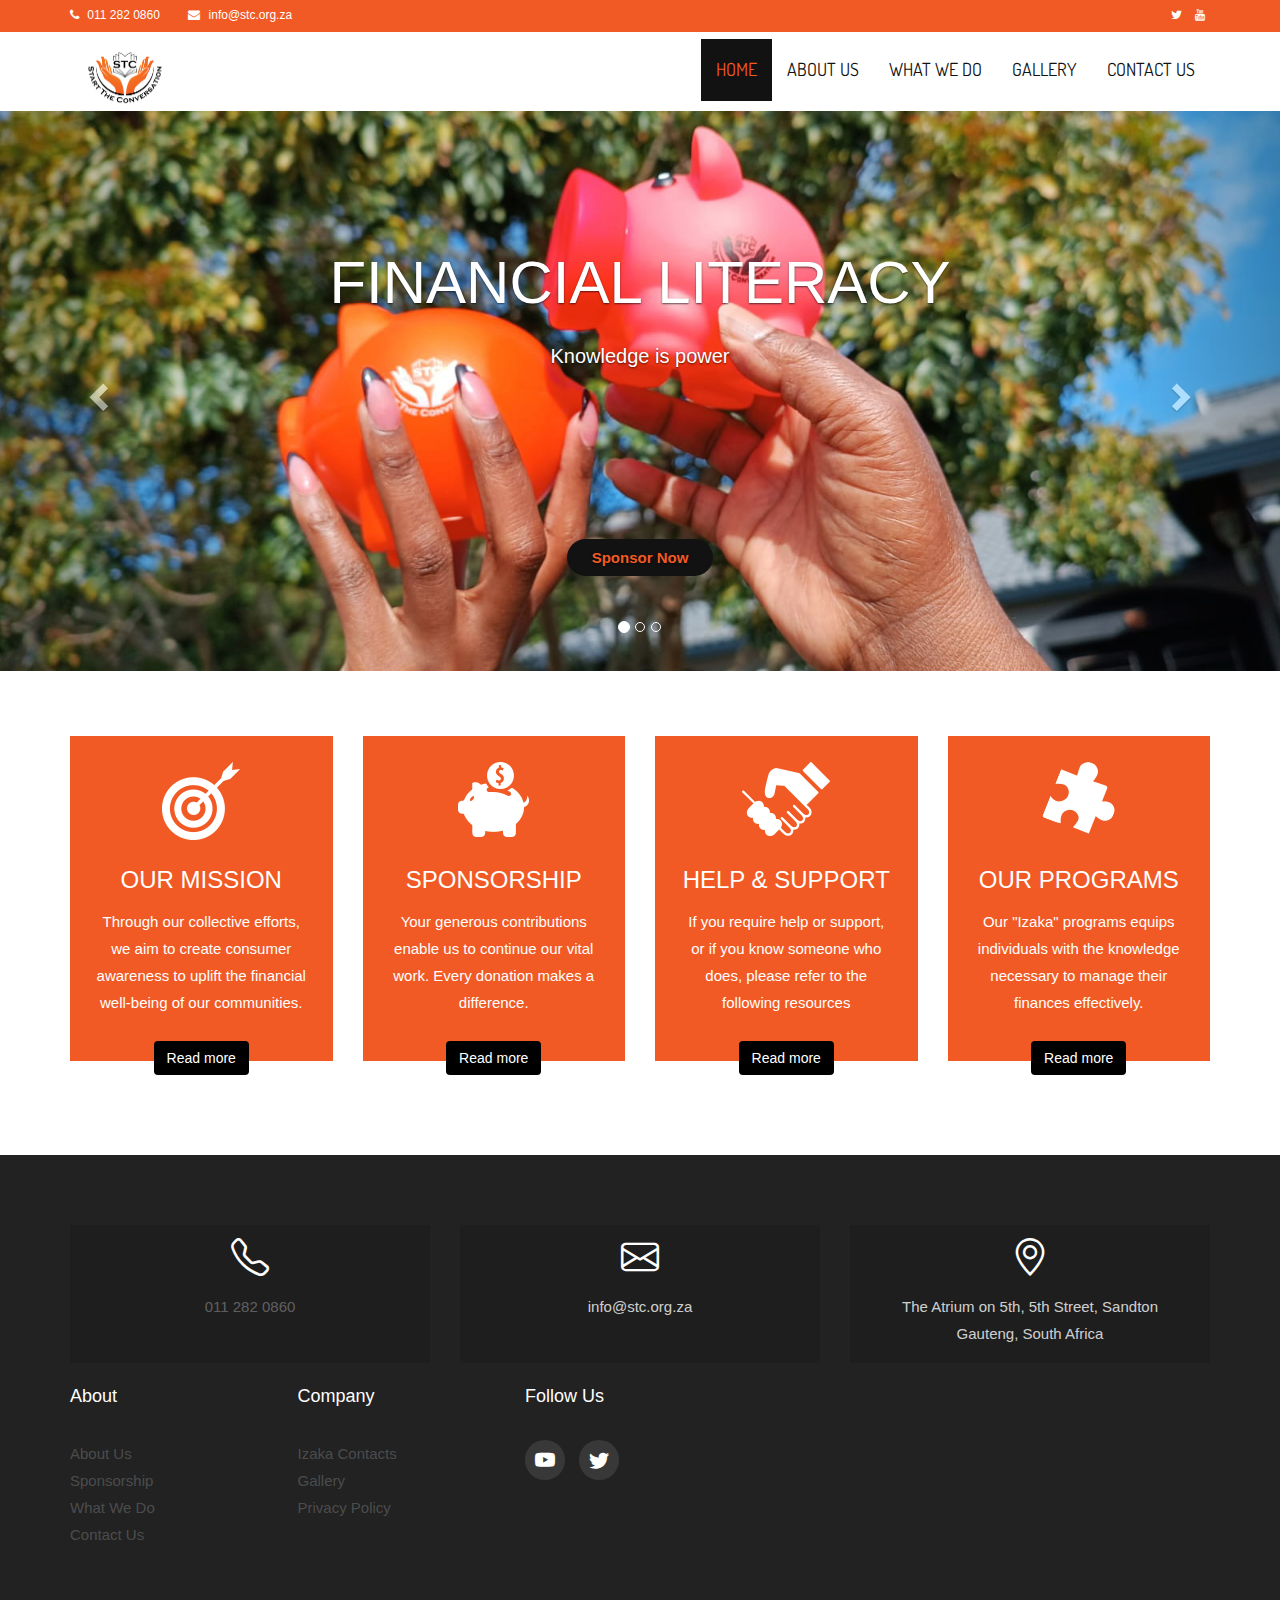
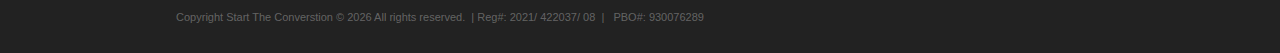
==== index.html @ 866a9fa2 "black blocks" ====
<!DOCTYPE html>
<html class="no-js">
    <head>
    <meta charset="utf-8">
    <meta http-equiv="X-UA-Compatible" content="IE=edge">
    <title>Start The Coversation</title>
    <meta name="description" content="">
    <meta name="viewport" content="width=device-width, initial-scale=1">
    <!-- Fonts -->
    <link href="http://fonts.googleapis.com/css?family=Open+Sans:400,300,700" rel="stylesheet" type="text/css">
    <link href="http://fonts.googleapis.com/css?family=Dosis:400,700" rel="stylesheet" type="text/css">
    <!-- Bootsrap -->
    <!-- <link rel="stylesheet" href="assets/css/bootstrap.min.css"> -->
    <link href="css/bootstrap-3.4.1.css" rel="stylesheet" type="text/css">
    <!-- Font awesome -->
    <link rel="stylesheet" href="assets/css/font-awesome.min.css">
    <!-- Owl carousel -->
    <link rel="stylesheet" href="assets/css/owl.carousel.css">
    <!-- Template main Css -->
    <link rel="stylesheet" href="assets/css/style.css">
    <!-- Modernizr -->
    <script src="assets/js/modernizr-2.6.2.min.js"></script>
    <link rel="stylesheet" href="https://cdn.jsdelivr.net/npm/bootstrap-icons@1.10.5/font/bootstrap-icons.css" />
    <link rel="stylesheet" href="assets/css/footer_style.css">

</head>

    <body>
    <div id="carousel2" class="carousel slide" data-ride="carousel">
      <div id="carousel1" class="carousel slide" data-ride="carousel">
        <header class="main-header">
          <nav class="navbar navbar-static-top">
            <div class="navbar-top">
              <div class="container">
                <div class="row">
                  <div class="col-sm-6 col-xs-12">
                    <ul class="list-unstyled list-inline header-contact">
                      <li> <i class="fa fa-phone"></i> <a class="top-link" href="tel:">011 282 0860</a> </li>
                      <li> <i class="fa fa-envelope"></i> <a class="top-link" href="mailto:info@stc.org.za">info@stc.org.za</a> </li>
                     </ul> <!-- /.header-contact  -->
                  </div>
                  <div class="col-sm-6 col-xs-12 text-right">
                    <ul class="list-unstyled list-inline header-social">
                      <!-- <li> <a href="#"> <i class="fa fa-facebook top-link"></i> </a> </li> -->
                      <li> <a href="#"> <i class="fa fa-twitter top-link" ></i>  </a> </li>
                      <li> <a href="#"> <i class="fa fa-youtube top-link"></i>  </a> </li>
                     </ul> <!-- /.header-social  -->
                  </div>
                  </div>
              </div>
              </div>
            
            <div class="navbar-main">
              
              
              <div class="container">
                
                <a class="navbar-brand" href="index.html"><img class="stc-logo" src="assets/images/stc-logo.png" alt="stc-logo"></a>
                
                <div class="navbar-header">
                  <button type="button" class="navbar-toggle collapsed" data-toggle="collapse" data-target="#navbar"
                   aria-expanded="false" aria-controls="navbar" style="background-color: #f15a24;">
                    <span class="sr-only">Toggle navigation</span>
                    <span class="icon-bar"></span>
                    <span class="icon-bar"></span>
                    <span class="icon-bar"></span>
                    
                  </button>
                  
                </div>
                
                
                <div id="navbar" class="navbar-collapse collapse pull-right">
                  
                  <ul class="nav navbar-nav">
                    
                    <li><a class="is-active" href="index.html">HOME</a></li>
                    <li><a href="about.html">ABOUT US</a></li>
                    <li class="has-child"><a href="#">WHAT WE DO</a>
                      
                      <ul class="submenu">
                        <li class="submenu-item"><a href="services.html">Learn with Izaka</a></li>
                        <li class="submenu-item"><a href="izaka-contacts.html">Izaka's Contact</a></li>
                      </ul>
                      
                    </li>
                    <li><a href="gallery.html">GALLERY</a></li>
                    <li><a href="contact.html">CONTACT US</a></li>
                  </ul> 
                </div> <!-- /#navbar -->
              </div> <!-- /.container -->              
              </div> <!-- /.navbar-main -->
            </nav> 
        </header>
      </div>
    </div> 
    <!-- /. main-header -->



 
    <!-- Carousel
    ================================================== -->
    <div id="carousel3" class="carousel slide" data-ride="carousel">
      <ol class="carousel-indicators">
        <li data-target="#carousel3" data-slide-to="0" class="active"></li>
        <li data-target="#carousel3" data-slide-to="1"></li>
        <li data-target="#carousel3" data-slide-to="2"></li>
      </ol>
      <div class="carousel-inner" role="listbox">
        <div class="item active"><img src="assets/images/slider/Slide 1.jpg" alt="First slide image" class="center-block">
          <div class="carousel-caption">
            <h3>FINANCIAL LITERACY</h3>
            <p>Knowledge is power</p>
			  <a href="donation.html" class="btn-primary"><strong>Sponsor Now</strong></a>
          </div>
        </div>
        <div class="item"><img src="assets/images/slider/slide 2.jpg" alt="Second slide image" class="center-block">
          <div class="carousel-caption">
			  <h3>KEEP A GIRL CHILD IN SCHOOL</h3>
			  <p>Sanitary for dignity & comfort for girls</p>
			  <a href="donation.html" class="btn-primary"><strong>Sponsor Now</strong></a>
          </div>
        </div>
        <div class="item"><img src="assets/images/slider/slide 3.jpg" alt="Third slide image" class="center-block">
          <div class="carousel-caption">
            <h3>Consumer Education</h3>
            <p>#MyMoneyMatters</p>
			  <a href="donation.html" class="btn-primary"><strong>Sponsor Now</strong></a>
          </div>
        </div>
      </div>
      <a class="left carousel-control" href="#carousel3" role="button" data-slide="prev"><span class="glyphicon glyphicon-chevron-left" aria-hidden="true"></span><span class="sr-only">Previous</span></a><a class="right carousel-control" href="#carousel3" role="button" data-slide="next"><span class="glyphicon glyphicon-chevron-right" aria-hidden="true"></span><span class="sr-only">Next</span></a></div>
		
		
		<a class="gotobottom-button" href="#info"><img src="assets/images/Bottom arrow.png" alt="#" width="50" style="position: absolute; bottom: 80px; right:150px;"></a>
		
<div class="section-home about-us fadeIn animated">
<h1 id="info"></h1>
    <div class="container">

            <div class="row">
				<div class="info-links">

                <div class="col-md-3 col-sm-6">
                
                  <div class="about-us-col">

                        <div class="col-icon-wrapper">
                          <img src="assets/images/icons/our-mission-icon.png" alt="">
                        </div>
                        <h3 class="col-title">our mission</h3>
                        <div class="col-details">

                          <p class="text-center">Through our collective efforts, we aim to create consumer awareness to uplift the financial well-being of our communities. </p>
                          
                        </div>
                        <a href="about.html" class="btn" style="background-color: #000;"> Read more </a>
                    
                  </div>
                  
                </div>


                <div class="col-md-3 col-sm-6">
                  <div class="about-us-col">
                        <div class="col-icon-wrapper">
                          <img src="assets/images/icons/make-donation-icon.png" alt="">
                        </div>
                        <h3 class="col-title">Sponsorship</h3>
                        <div class="col-details">
                          <p class="text-center">Your generous contributions enable us to continue our vital work. Every donation makes a difference.</p>                          
                        </div>
                        <a href="donation.html" class="btn" style="background-color: #000;"> Read more </a> 
                  </div>
                  
                </div>


                <div class="col-md-3 col-sm-6">
                
                  <div class="about-us-col">

                        <div class="col-icon-wrapper">
                          <img src="assets/images/icons/help-icon.png" alt="">
                        </div>
                        <h3 class="col-title">Help & support</h3>
                        <div class="col-details">

                          <p class="text-center">If you require help or support, or if you know someone who does, please refer to the following resources</p> 
                        </div>
                        <a href="izaka-contacts.html" class="btn" style="background-color: #000;"> Read more </a>
                    
                  </div>
                  
                </div>


                <div class="col-md-3 col-sm-6">
                
                  <div class="about-us-col">

                        <div class="col-icon-wrapper">
                          <img src="assets/images/icons/programs-icon.png" alt="">
                        </div>
                        <h3 class="col-title">our programs</h3>
                        <div class="col-details">

                          <p class="text-center">Our "Izaka" programs equips individuals with the knowledge necessary to manage their finances effectively.</p>
                          
                        </div>
                        <a href="services.html" class="btn" style="background-color: #000;"> Read more </a>
                    
                  </div>
                  
                </div>
                

                
            </div>
</div>
        </div>
      
    </div> <!-- /.about-us -->
		
		<!-- <div class="contact-us-home">
  <h2 class="text-center">Contact us&nbsp; &nbsp; </h2>
  <div class="row">
    <div class="col-md-offset-2 col-md-4" style="border: thick; border-width: 10px;">
      
      <h2 class="card-title text-center">Sponsorship</h2>

<div class="col-sm-6 col-md-9 col-md-offset-3">
  <a href="donation.html" class="btn-primary"><strong>Sponsor Now</strong></a>
</div>
      <br>
&nbsp;</div>
    <div class="col-md-4">
      
      <h2 class="card-title text-center">Training</h2>
		<div class="col-sm-6 col-md-9 col-md-offset-3">
      <a href="contact.html" class="btn-primary"><strong>Request Training</strong></a>
		</div>
    &nbsp;</div>
  </div>
  </div> -->

     <!-- scripts -->

      <!-- jQuery -->
    <script src="//ajax.googleapis.com/ajax/libs/jquery/1.11.1/jquery.min.js"></script> <script>window.jQuery || document.write('<script src="assets/js/jquery-1.11.1.min.js"><\/script>')</script>
    <!-- Bootsrap javascript file -->
    <!-- <script src="assets/js/bootstrap.min.js"></script> -->
    <script src="js/bootstrap-3.4.1.js"></script>

    <!-- owl carouseljavascript file -->
    <script src="assets/js/owl.carousel.min.js"></script>
    <!-- Template main javascript -->
    <script src="assets/js/main.js"></script>
  <script src="js/jquery.min.js"></script>
  <script src="js/popper.min.js"></script>
  <script src="js/bootstrap.min.js"></script>
  <script src="js/bootstrap.js"></script>
  <script src="js/jquery.sticky.js"></script>
  <script src="js/main.js"></script>
</body>

<!-- footer section -->
    
    <footer class="footer-contacts">
      <div class="container">
        <div class="row mb-5 pb-3 no-gutters">
          <div class="col-md-4 mb-md-0 mb-4 d-flex">
            <div class="con con-1 w-100 py-5">
              <div class="con-info w-100 text-center">
                <div class="icon d-flex align-items-center justify-content-center">
                  <i class="bi bi-telephone" ></i>
                </div>
                <div class="text">
                  <span><a href="tel:011 283 0859">011 282 0860</a></span>
                </div>
              </div>
            </div>
          </div>
          <div class="col-md-4 mb-md-0 mb-4 d-flex">
            <div class="con con-2 w-100 py-5">
              <div class="con-info w-100 text-center">
                <div class="icon d-flex align-items-center justify-content-center">
                  <i class="bi bi-envelope"></i>
                </div>
                <div class="text">
                  <span>info@stc.org.za</span>
                </div>
              </div>
            </div>
          </div>
          <div class="col-md-4 mb-md-0 mb-4 d-flex">
            <div class="con con-3 w-100 py-5">
              <div class="con-info w-100 text-center">
                <div class="icon d-flex align-items-center justify-content-center">
                  <i class="bi bi-geo-alt"></i>
                </div>
                <div class="text">
                  <span>The Atrium on 5th, 5th Street, Sandton <br>
                    Gauteng, South Africa</span>
                </div>
              </div>
            </div>
          </div>
        </div>
    
        <div class="row">
          <div class="col-md-7">
            <div class="row">
              <div class="col-md-4 mb-md-0 mb-4">
                <h2 class="footer-heading">About</h2>
                <ul class="list-unstyled">
                  <li><a href="about.html" class="d-block">About Us</a></li>
                  <li><a href="donation.html" class="d-block">Sponsorship</a></li>
                  <li><a href="services.html" class="d-block">What We Do</a></li>
                  <li><a href="contact.html" class="d-block">Contact Us</a></li>
                </ul>
              </div>
              <div class="col-md-4 mb-md-0 mb-4">
                <h2 class="footer-heading">Company</h2>
                <ul class="list-unstyled">
                  <li><a href="izaka-contacts.html" class="d-block">Izaka Contacts</a></li>
                  <li><a href="gallery.html" class="d-block">Gallery</a></li>
                  <li><a href="private policy.html" class="d-block">Privacy Policy</a></li>
                </ul>
              </div>
              <div class="col-md-6 col-lg-4 text-md-right">
                <h2 class="footer-heading">Follow Us</h2>
            <ul class="footer-social p-0">
              <li class="ftco-animate">
                <a href="#" data-toggle="tooltip" data-placement="top" title="Youtube">
                  <span><i class="bi bi-youtube"></i></span></a>
              </li>
              <!-- <li class="ftco-animate">
                <a href="#" data-toggle="tooltip" data-placement="top" title="Facebook">
                  <span><i class="bi bi-facebook"></i></span></a>
              </li> -->
              <li class="ftco-animate">
                <a href="#" data-toggle="tooltip" data-placement="top" title="Twitter">
                  <span><i class="bi bi-twitter"></i></span></a>
              </li>
            </ul>
              </div>
            </div>
          </div>
    
    
        <div class="row mt-5 pt-4 border-top">
          <div class="col-md-6 col-lg-8 mb-md-0 mb-4">
            <p class="copyright mb-0">
              Copyright Start The Converstion &copy;
              <script>
                document.write(new Date().getFullYear());
              </script>
              All rights reserved. &nbsp;|&nbsp;Reg#: 2021/ 422037/ 08 &nbsp;| &nbsp; PBO#: 930076289
            </p>
          </div>
        </div>
      </div>
		</div>
    </footer>
    </html>
---- assets/css/style.css ----
body {
  font-family: "Open sans", sans-serif;
	overflow-x: hidden;

}

.info-links{
	padding-top: 03%;
}

.footer-contacts .con.con-1,.footer-contacts .con.con-2, .footer-contacts .con.con-3 {
  background: #1e1e1e;
 }

 .footer-contacts .con.con-1:hover,.footer-contacts .con.con-2:hover, .footer-contacts .con.con-3:hover {
  background: #f15a24;
 }

.contact-us-home{
	color: white;
	background:#f15a24 ;
	padding: 50px;
	padding-top: 10px; 
}

.contact-us-home p{
	padding-left: 30px;
	padding-right: 30px; 
}


.text{
	height: 70px;
}

.Financial-Literacy{
	background: #fcfafa;
	color: #121212;
	padding-bottom: 50px;
	padding-top: 50px;
}

.Financial-Literacy h2{
	color: #121212;
}


.Orange-initiative{
	background: #f15a24;
	color: white;
	padding-top:50px;
	padding-bottom: 80px;
}

.Orange-initiative h2{
	color: #fcfafa;
}

.Orange-initiative .title-under{
	background: #121212;
}

h1,
h2,
h3,
h4 {
  font-family: "Dosis", sans-serif;
}

a {
  color: inherit;
}
a:hover, a:focus, a:active {
  color: #f15a24;
}

.col-md-2{
	display: flex;
	justify-content: flex-end;
}
	.col-md-2 img{
		width: 20%;
		height: 20%;
	}

.col-md-12 .img-responsive{
	width: 30%;
	margin-bottom: 50px;
}


.col-md-12 p{
	text-align: center;
	margin-top: 8px;
	font-size: 20px;
}



.col-md-12 h3{
	text-align: center;
	margin-top: -10px;
	font-size: 50px;
}
	
.donate-row{
	display: flex;
	justify-content: center;
}
	
	.btn-primary{
		margin: 10px;
	}
	
	.col-md-1{
	display: flex;
	justify-content: flex-start;
}

.col-md-1 img{
	margin-bottom:10px; 
	width: 80%;
	height: 40%;
}
	
	.org-logos img{
	margin-top: 10px;
	width: 25%;
	height: 10%;
}



.col-md-6 img{
	width: 100%;
}

.col-md-1{
	display: flex;
	justify-content: center;
}

.org-logos{
	display: flex;
	justify-content: center;
}

.org-logos img{
	margin-top: 10px;
	width: 15%;
	height: 10%;
}

.col-md-1 img{
	margin-bottom: 10px;
	width: 80%;
	height: 40%;
}

.col-md-2{
	display: flex;
	justify-content: flex-end;
}

.col-md-2 img{
	margin-bottom: 20px;
	width: 50%;
	height: 40%;
}

.Izaka-top-image img{
	width: 100%;
	margin-bottom: 50px;
}

.convo-with-izaka-container{
	padding-top: 70px;
	padding-bottom: 40px;
}
.convo-with-izaka-container .row{
	padding-right: 40px;
}

.main-container{
	padding-top: 3%;
	padding-bottom: 3%;
}
/* =============================================================================
  Layout
========================================================================== */
/* Header 
================================= */

.navbar-nav{
  padding-top: 7px;
}
.navbar-static-top {
  margin: 0;
  border: 0;
  color: #fff;
}

.stc-logo{ 
width: 80px;
 margin-bottom: 10px;
}


.navbar-top {
  background: #f15a24;
  font-size: 12px;
  padding: 5px 0;
}
.top-link:hover{
  color: #000;
}



.navbar-top .list-inline {
  margin-bottom: 0;
}
.navbar-top .header-contact li {
  margin-right: 15px;
}
.navbar-top .header-contact li .fa {
  margin-right: 5px;
}

.navbar-main {
  margin-bottom: 0;
  color: #121212;
  background: #fff;
  padding-bottom: 10px;
}
.navbar-main .navbar-brand {
  border-bottom: none !important;
}

.navbar-main .submenu {
  position: absolute;
  list-style: none;
  background: #f15a24;
  padding: 0;
  width: 150px;
  left: -35px;
  visibility: hidden;
  top: 85px;
  -moz-transition: all, 0.05s;
  -o-transition: all, 0.05s;
  -webkit-transition: all, 0.05s;
  transition: all, 0.05s;
}
.navbar-main .submenu li {
  border: 1px solid #fff;
}
.navbar-main .submenu li:hover {
  background: #000;
  -moz-transition: all, 0.3s;
  -o-transition: all, 0.3s;
  -webkit-transition: all, 0.3s;
  transition: all, 0.3s;
}
.navbar-main .submenu li a {
  width: 100%;
  border-bottom: none;
  text-decoration: none;
  padding: 5px 25px;
  display: block;
  font-size: 16px;
}
.navbar-main li a {
  font-family: "Dosis", sans-serif;
  font-size: 18px;
  padding: 20px 15px;
  border-bottom: 2px solid transparent;
}
.navbar-main li:hover .submenu {
  top: 62px;
  visibility: visible;
  -moz-transition: all, 0.25s;
  -o-transition: all, 0.25s;
  -webkit-transition: all, 0.25s;
  transition: all, 0.25s;
}
.navbar-main .icon-bar {
  background: #fff;
}

.carousel-caption {
	padding-bottom: 80px;
}

.carousel-caption p{
	font-size: 20px;
	padding-bottom: 160px;
}

.carousel-caption h3{
	font-size: 60px;
}

.section-home {
  margin: 30px 0;
	padding-bottom: 5%;
}

/* home/ services 
================================= */
.video-container{
	display: flex;
	width: 100%;
	padding-top: 10px;
	padding-bottom: 20px;
}

.video-container video{
	width: 100%;
}

.row .col-md-3{
	display: flex;
	text-align: center;
	justify-content: center;
}

/* home/ about-us 
================================= */
.about-us {
  margin: 30px 0;
}

.about-us-col {
  height: 325px;
  padding: 10%;
  background: #f15a24;
  color: #fff;
}
.about-us-col .col-icon-wrapper {
  min-height: 80px;
}
.about-us-col .col-title {
  text-transform: uppercase;
}
.about-us-col .col-details {
  text-align: justify;
  margin-bottom: 25px;
  min-height: 80px;
}

/* Pages 
================================= */


.gallery-heading {
  /* background: url('../images/gallery-heading.jpg') no-repeat center; */
  background-color: #121212;
  background-size: cover;
  min-height: 190px;
  color: #fff;
  padding: 25px 15px;
  margin-bottom: 50px;
}


.page-heading {
  background-size: cover;
  min-height: 10px;
  color: #fff;
  padding: 5px 15px;
  margin-bottom: 50px;
}

.page-heading .title-under {
  background: #fff;
}

.page-description {
  font-size: 18px;
}

.main-container {
  margin-bottom: 50px;
}

/* Pages/Gallery 
================================= */

.gallery-item {
  padding: 0;
  display: block;
  margin: 0;
}
.gallery-item img {
  width: 100%;
}

.contact-items {
  margin-top: 30px;
}
.contact-items .contact-item {
  margin-bottom: 10px;
  vertical-align: middle;
  font-size: 16px;
}
.contact-items .contact-icon {
  display: inline-block;
  width: 35px;
  height: 35px;
  background: #f15a24;
  vertical-align: middle;
  margin-right: 5px;
  color: #fff;
  text-align: center;
}
.contact-items .contact-icon .fa {
  vertical-align: sub;
  font-size: 20px;
  margin-top: 7px;
}

/* contact 
================================= */
.contact-map {
  height: 350px;
  background: #ccc;
}

form .alert {
  display: none;
}

/* Causes 
================================= */
.cause-carousel {
  margin-top: 15px;
  margin-bottom: 30px;
}

/* =============================================================================
	Module
========================================================================== */
.btn-primary {
	width: 180px;
	height: 40px;
  background: #121212;
	color: #f15a24;
  border-radius: 100vh;
  padding: 10px 25px;
  -moz-transition: all, 0.3s;
  -o-transition: all, 0.3s;
  -webkit-transition: all, 0.3s;
  transition: all, 0.3s;
}
.btn-primary:hover {
  background: #f15a24;
  color: #121212;
	text-decoration: none;
}

.btn-secondary {
  background: #121212;
  color: #f15a24;
  border-radius: 100vh;
}
.btn-secondary:hover {
  background: #f15a24;
  color: #121212;
	text-decoration: none;
}

.col-md-6 p{
  font-size: 17px;
}

.title-style-1 {
  text-align: center;
  font-size: 26px;
  margin-bottom: 50px;
}

.title-style-2 {
  text-align: left;
  text-transform: capitalize;
  font-size: 40px;
  margin-bottom: 25px;
}
.title-style-2 .title-under {
  display: block;
  margin: 5px 0;
}
.title-style-2 .title-under:after {
  margin: 0;
  margin-top: 10px;
}

.title-under {
  display: block;
  margin: 5px auto;
  background: #f15a24;
  height: 1px;
  width: 280px;
}
.title-under:after {
  content: '';
  display: block;
  width: 100px;
  background: inherit;
  height: 2px;
  margin: 0 auto;
  margin-top: 10px;
}

/* Tabs
================================= */
.nav-tabs {
  border-bottom-color: #f15a24;
  margin-bottom: 15px;
}

.nav-tabs > li.active > a,
.nav-tabs > li.active > a:hover,
.nav-tabs > li.active > a:focus {
  background: #f15a24;
  color: #fff;
}

.nav-tabs > li > a {
  border-radius: 0;
}

.nav-tabs > li > a:hover {
  border-color: #f15a24;
}

.nav > li > a:hover, .nav > li > a:focus {
  background: #f15a24;
  color: #fff;
}

.is-active{
  background: #121212;
  color: #f15a24;
}

/* Accordion
================================= */
.panel-default {
  border-color: #f15a24;
  border-radius: 0;
}
.panel-default > .panel-heading {
  background: #f15a24;
  color: #fff;
}
.panel-default > .panel-heading:hover {
  background: #f15a24;
}

/* Modal
================================= */
.modal .modal-content {
  border-radius: 0;
}
.modal .modal-header {
  background: #f15a24;
  color: #fff;
}
.modal .modal-header .close {
  font-style: 26px;
}

.lightbox {
  position: relative;
  display: block;
  overflow: hidden;
}
.lightbox img {
  -moz-transition: all, 0.5s;
  -o-transition: all, 0.5s;
  -webkit-transition: all, 0.5s;
  transition: all, 0.5s;
}
.lightbox .on-hover {
  position: absolute;
  visibility: hidden;
  width: 100%;
  height: 100%;
  top: 0;
  left: 0;
  z-index: 99;
  color: #fff;
  background: rgba(241, 90, 36, 0.75);
  filter: progid:DXImageTransform.Microsoft.Alpha(Opacity=0);
  opacity: 0;
  -moz-transition: all, 0.6s;
  -o-transition: all, 0.6s;
  -webkit-transition: all, 0.6s;
  transition: all, 0.6s;
}
.lightbox .on-hover .hover-caption {
  text-align: center;
  position: absolute;
  bottom: 25px;
  left: 5px;
  right: 5px;
  font-style: 18px;
  display: block;
  font-family: "Dosis", sans-serif;
  -moz-transition: all, 0.6s;
  -o-transition: all, 0.6s;
  -webkit-transition: all, 0.6s;
  transition: all, 0.6s;
}
.lightbox .on-hover:before {
  content: "";
  display: block;
  width: 46px;
  height: 48px;
  position: absolute;
  background: url('../images/icons/zoom-icon.png?1428101315');
  top: 50%;
  left: 50%;
  margin-top: -23px;
  margin-left: -24px;
}
.lightbox:hover .on-hover {
  visibility: visible;
  filter: progid:DXImageTransform.Microsoft.Alpha(enabled=false);
  opacity: 1;
}
.lightbox:hover .on-hover .hover-caption {
  bottom: 25px;
}
.lightbox:hover img {
  -moz-transform: perspective(1.15) scale3d(1.15, 1.15, 1.15);
  -webkit-transform: perspective(1.15) scale3d(1.15, 1.15, 1.15);
  transform: perspective(1.15) scale3d(1.15, 1.15, 1.15);
}

/* =============================================================================
	Responsive
========================================================================== */
/* Large devices (large desktops, 1200px and Down) */
@media (max-width : 1172px ){


  .stc-logo{
    width: 80px;
  }
  .about-us-col {
    padding: 15px;
  }

  .reasons-col:hover .on-hover {
    padding: 15px;
  }

  .reasons-col:hover .on-hover {
    padding: 25px;
  }
}


/* Medium devices (desktops, 992px and Donw) */
@media (max-width: 992px) {

  .about-us-col {
    margin-bottom: 25px;
  }

  .footer-col {
    margin-bottom: 50px;
  }
}


/* Small devices (tablets, 768px and Down) */
@media (max-width: 768px) {
	
	btn-primary{
		height: 30px;
		width: 100px;
		font-size: 18px;
	}
	
	.stc-logo{
		width: 70px;
	}
	
  .header-contact {
    text-align: center;
  }
  .header-contact li {
    margin: 0 !important;
  }

  .header-social {
    text-align: center;
  }

  .navbar-main #navbar {
    float: none !important;
  }
  .navbar-main #navbar a {
    border-bottom: none;
  }
  .navbar-main .navbar-brand {
    padding: 6px 15px;
  }
  .navbar-main .submenu {
    position: initial;
    display: none;
    width: 100%;
  }
  .navbar-main li:hover .submenu,
  .navbar-main li:active .submenu,
  .navbar-main li:focus .submenu {
    display: block;
  }
  .navbar-main li:hover .submenu li,
  .navbar-main li:active .submenu li,
  .navbar-main li:focus .submenu li {
    background: #f15a24;
    border-top-color: #f15a24;
  }
	
	.carousel-caption{
		padding-bottom: 35px;
	}
	

  .col-form {
    margin-bottom: 25px;
  }
	.col-md-4 .col-md-8{
		padding-left: 160px;
	}
	
	.col-md-4 .col-md-12 p{
		text-align: center;
	}
	
	.col-md-4 .col-md-12 h3{
		text-align: center;
	}
	
	.col-md-2{
		padding-left: 20px;
	display: flex;
	justify-content: flex-start;
}
	.col-md-2 img{
		width: 20%;
		height: 20%;
		padding-top: 20px;
		margin-bottom: -10px;
	}
	
		.col-md-1{
	display: flex;
	justify-content: flex-start;
}

.col-md-1 img{
	margin-bottom:10px; 
	margin-top:5px;
	width: 10%;
	height: 40%;
}
	.col-md-8 img{
		width: 100px;
	}
	
	.col-md-12 h3{
		text-align: left;
	}
	
	.col-md-12 p{
		text-align: left;
	}
	
	.convo-with-izaka-container{
		padding-left: 30px;
	}
	
	.carousel-caption{
	padding-bottom: 35px;
}
	
	.carousel li{
		padding-bottom: -10px
	}

.carousel-caption p{
	font-size: 12px;
	padding-bottom: 0px;
}

.carousel-caption h3{
	font-size: 25px;
}
	.gotobottom-button{
		visibility: hidden;
	}
	
	.contact-us-home{
		display: none;
}
}
/* Extra Small devices (tablets, 480px and Down) */
@media (max-width: 480px) {
	
	.stc-logo{
		width: 50px;
	}
	
	.carousel-caption p{
		padding-top: -20px; 
		font-size: 9px;
	}
	.carousel-caption h4{
		font-size: 12px;
		padding-bottom: -20px;
	}
	
	
}
/* =============================================================================
	Animations
========================================================================== */
.animate-onscroll {
  visibility: hidden;
}

.animated {
  visibility: visible;
  -webkit-animation-duration: 1s;
  animation-duration: 1s;
  -webkit-animation-fill-mode: both;
  animation-fill-mode: both;
}
.animated.slow {
  -webkit-animation-duration: 1.5s;
  animation-duration: 1.5s;
}
.animated.fadeIn {
  -webkit-animation-duration: 1.5s;
  animation-duration: 1.5s;
}

@-webkit-keyframes fadeIn {
  0% {
    opacity: 0;
  }
  100% {
    opacity: 1;
  }
}
@keyframes fadeIn {
  0% {
    opacity: 0;
  }
  100% {
    opacity: 1;
  }
}
.fadeIn {
  -webkit-animation-name: fadeIn;
  animation-name: fadeIn;
}

@-webkit-keyframes bounceInUp {
  0%, 60%, 75%, 90%, 100% {
    -webkit-transition-timing-function: cubic-bezier(0.215, 0.61, 0.355, 1);
    transition-timing-function: cubic-bezier(0.215, 0.61, 0.355, 1);
  }
  0% {
    opacity: 0;
    -webkit-transform: translate3d(0, 3000px, 0);
    transform: translate3d(0, 3000px, 0);
  }
  60% {
    opacity: 1;
    -webkit-transform: translate3d(0, -20px, 0);
    transform: translate3d(0, -20px, 0);
  }
  75% {
    -webkit-transform: translate3d(0, 10px, 0);
    transform: translate3d(0, 10px, 0);
  }
  90% {
    -webkit-transform: translate3d(0, -5px, 0);
    transform: translate3d(0, -5px, 0);
  }
  100% {
    -webkit-transform: translate3d(0, 0, 0);
    transform: translate3d(0, 0, 0);
  }
}
@keyframes bounceInUp {
  0%, 60%, 75%, 90%, 100% {
    -webkit-transition-timing-function: cubic-bezier(0.215, 0.61, 0.355, 1);
    transition-timing-function: cubic-bezier(0.215, 0.61, 0.355, 1);
  }
  0% {
    opacity: 0;
    -webkit-transform: translate3d(0, 3000px, 0);
    transform: translate3d(0, 3000px, 0);
  }
  60% {
    opacity: 1;
    -webkit-transform: translate3d(0, -20px, 0);
    transform: translate3d(0, -20px, 0);
  }
  75% {
    -webkit-transform: translate3d(0, 10px, 0);
    transform: translate3d(0, 10px, 0);
  }
  90% {
    -webkit-transform: translate3d(0, -5px, 0);
    transform: translate3d(0, -5px, 0);
  }
  100% {
    -webkit-transform: translate3d(0, 0, 0);
    transform: translate3d(0, 0, 0);
  }
}
.bounceInUp {
  -webkit-animation-name: bounceInUp;
  animation-name: bounceInUp;
}

@-webkit-keyframes bounceInDown {
  0%, 60%, 75%, 90%, 100% {
    -webkit-transition-timing-function: cubic-bezier(0.215, 0.61, 0.355, 1);
    transition-timing-function: cubic-bezier(0.215, 0.61, 0.355, 1);
  }
  0% {
    opacity: 0;
    -webkit-transform: translate3d(0, -3000px, 0);
    transform: translate3d(0, -3000px, 0);
  }
  60% {
    opacity: 1;
    -webkit-transform: translate3d(0, 25px, 0);
    transform: translate3d(0, 25px, 0);
  }
  75% {
    -webkit-transform: translate3d(0, -10px, 0);
    transform: translate3d(0, -10px, 0);
  }
  90% {
    -webkit-transform: translate3d(0, 5px, 0);
    transform: translate3d(0, 5px, 0);
  }
  100% {
    -webkit-transform: none;
    transform: none;
  }
}
@keyframes bounceInDown {
  0%, 60%, 75%, 90%, 100% {
    -webkit-transition-timing-function: cubic-bezier(0.215, 0.61, 0.355, 1);
    transition-timing-function: cubic-bezier(0.215, 0.61, 0.355, 1);
  }
  0% {
    opacity: 0;
    -webkit-transform: translate3d(0, -3000px, 0);
    transform: translate3d(0, -3000px, 0);
  }
  60% {
    opacity: 1;
    -webkit-transform: translate3d(0, 25px, 0);
    transform: translate3d(0, 25px, 0);
  }
  75% {
    -webkit-transform: translate3d(0, -10px, 0);
    transform: translate3d(0, -10px, 0);
  }
  90% {
    -webkit-transform: translate3d(0, 5px, 0);
    transform: translate3d(0, 5px, 0);
  }
  100% {
    -webkit-transform: none;
    transform: none;
  }
}
.bounceInDown {
  -webkit-animation-name: bounceInDown;
  animation-name: bounceInDown;
}

@-webkit-keyframes zoomIn {
  0% {
    opacity: 0;
    -webkit-transform: scale3d(0.3, 0.3, 0.3);
    transform: scale3d(0.3, 0.3, 0.3);
  }
  50% {
    opacity: 1;
  }
}
@keyframes zoomIn {
  0% {
    opacity: 0;
    -webkit-transform: scale3d(0.3, 0.3, 0.3);
    transform: scale3d(0.3, 0.3, 0.3);
  }
  50% {
    opacity: 1;
  }
}
.zoomIn {
  -webkit-animation-name: zoomIn;
  animation-name: zoomIn;
}
---- assets/css/footer_style.css ----
*{
  margin: 0;
  padding: 0;
}


.icon .bi{
  font-size: 38px;
  color: #fff;
}

hr {
    -webkit-box-sizing: content-box;
    box-sizing: content-box;
    height: 0;
    overflow: visible; 
  }
  
  body {
    font-family: "Poppins", Arial, sans-serif;
    font-size: 15px;
    line-height: 1.8;
    font-weight: normal;
   }
  
  a {
    -webkit-transition: .3s all ease;
    -o-transition: .3s all ease;
    transition: .3s all ease; 
  }

    a:hover, a:focus {
      text-decoration: none !important;
      outline: none !important; 
    }
  
  h1, h2, h3, h4, h5,
  .h1, .h2, .h3, .h4, .h5 {
    line-height: 1.5;
    font-weight: 400;
    font-family: "Poppins", Arial, sans-serif; 
  }
  

  
  .footer-social li {
    list-style: none;
    margin: 0 10px 0 0;
    display: inline-block; 
  }

    .footer-social li a {
      height: 40px;
      width: 40px;
      display: block;
      background: rgba(0, 0, 0, 0.05);
      border-radius: 50%;
      position: relative; 
    }

      .footer-social li a span {
        position: absolute;
        font-size: 20px;
        top: 50%;
        left: 50%;
        -webkit-transform: translate(-50%, -50%);
        -ms-transform: translate(-50%, -50%);
        transform: translate(-50%, -50%); 
      }

      .footer-social li a:hover {
        color: #fff;
       }
  
  
  
  #footer-section {
    margin-top: 300px;
  }

   #footer-section h2 {
      margin-bottom: 0; 
    }
  
  footer {
    padding: 7em 0; 
  }
  
  .footer-contacts {
    background: #222222;
    padding: 70px 0 1em 0; 
  }

    .footer-contacts .border-top, .footer-contacts .border-bottom {
      border-color: rgba(255, 255, 255, 0.1) !important;
     }

    .footer-contacts .footer-heading {
      font-size: 18px;
      color: #fff;
      margin-bottom: 30px; 
    }

    .footer-contacts p {
      color: rgba(255, 255, 255, 0.3);
     }

    .footer-contacts a {
      color: rgba(255, 255, 255, 0.3); 
    }


    .footer-contacts .list-unstyled li a {
      color: rgba(255, 255, 255, 0.2);
     }

      .footer-contacts .list-unstyled li a:hover {
        color: #fff; 
      }

      
      .footer-contacts .con-info .icon span {
        color: #fff;
        font-size: 24px; 
      }

    .footer-contacts .con-info span {
      color: rgba(255, 255, 255, 0.8); 
    }
    
      
    .footer-contacts .footer-social li a {
      background: rgba(255, 255, 255, 0.1);
      color: #fff; 
    }
  
    .copyright{
      margin-top: 50px;
      /* text-align: center; */
    }

    .col-md-6 p{
      font-size: 11px;
      text-align: center;
    }
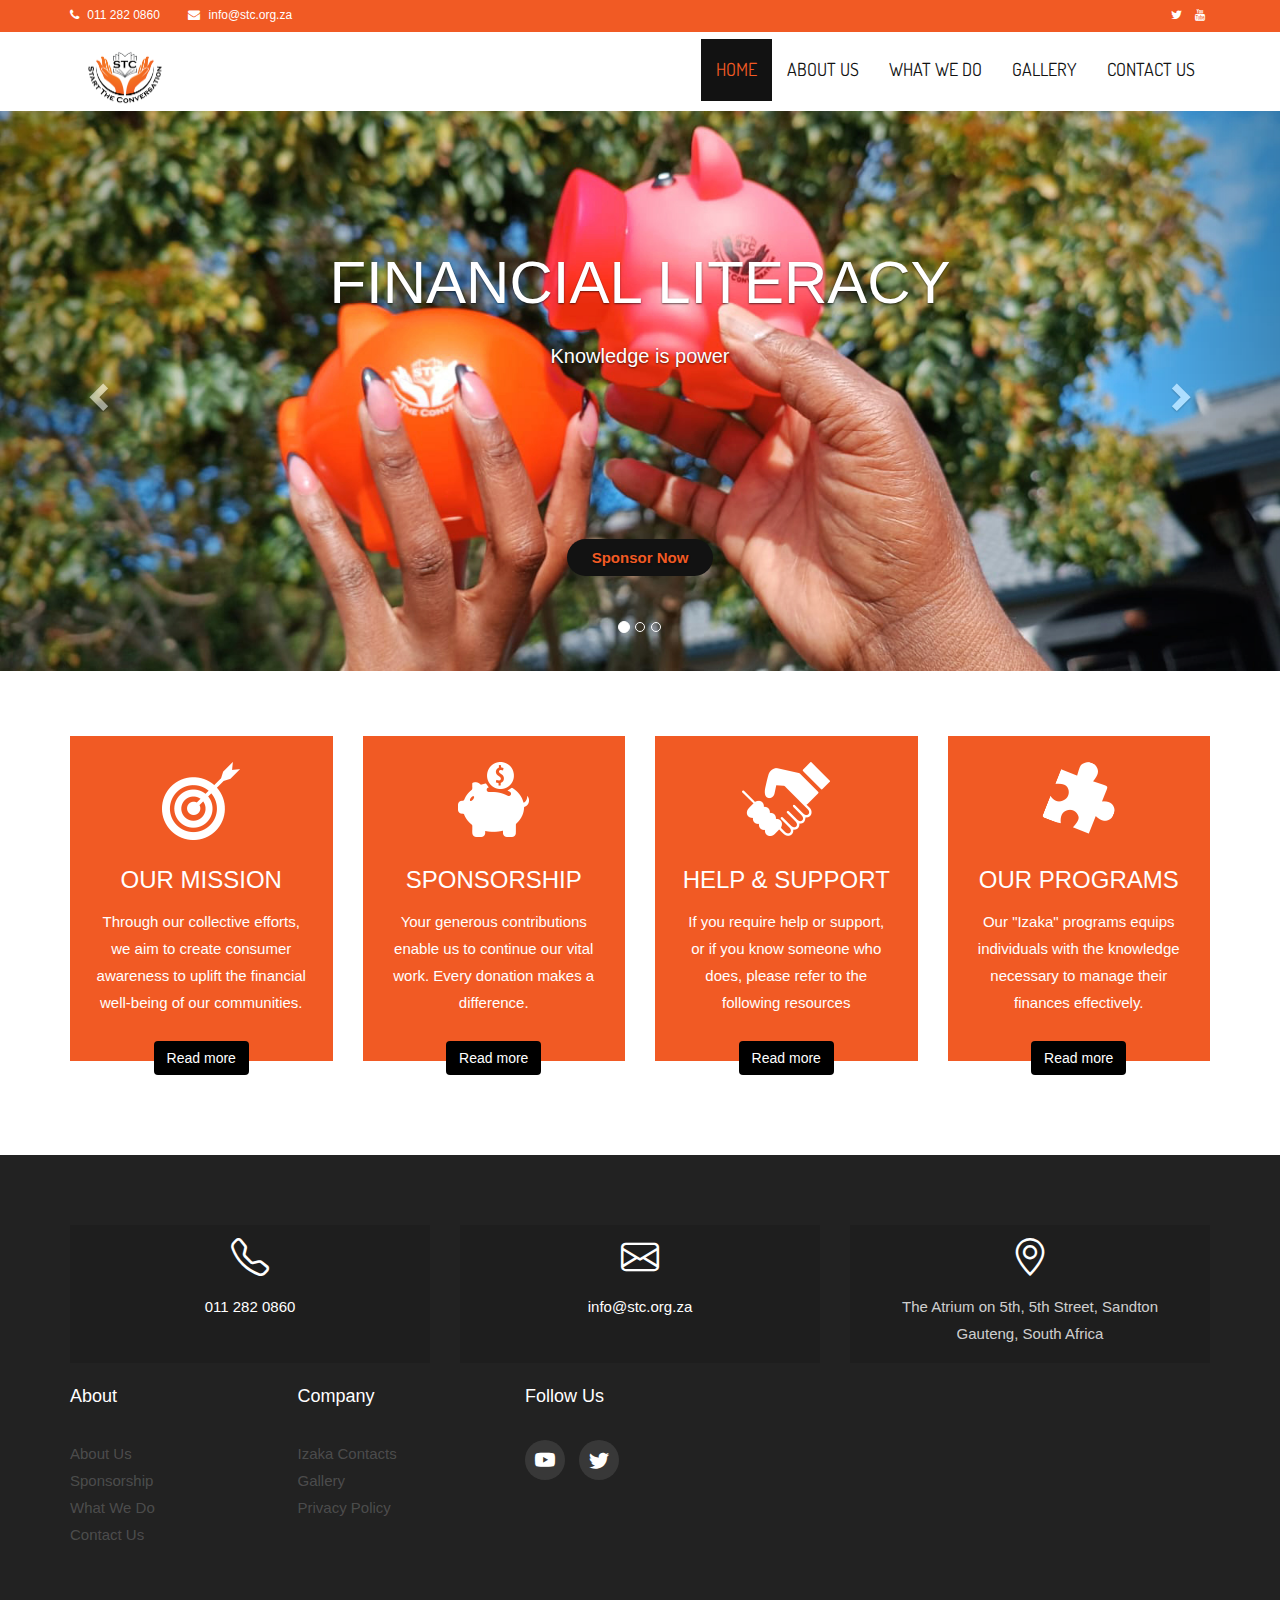
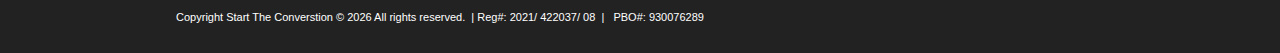
==== commit 5e825b60: "complete site" ====
--- a/index.html
+++ b/index.html
@@ -6,6 +6,10 @@
     <title>Start The Coversation</title>
     <meta name="description" content="">
     <meta name="viewport" content="width=device-width, initial-scale=1">
+    <meta name="description" content="Empowering individuals with financial literacy training and consumer education to make informed financial decisions. Join our PBO for valuable resources and workshops.">
+    <meta name="keywords" content="financial literacy, consumer education, financial education, PBO, individual training, financial workshops, personal finance, money management">
+    <meta name="author" content="Start The Conversation">
+    <meta name="robots" content="index, follow">
     <!-- Fonts -->
     <link href="http://fonts.googleapis.com/css?family=Open+Sans:400,300,700" rel="stylesheet" type="text/css">
     <link href="http://fonts.googleapis.com/css?family=Dosis:400,700" rel="stylesheet" type="text/css">
@@ -42,8 +46,8 @@
                   <div class="col-sm-6 col-xs-12 text-right">
                     <ul class="list-unstyled list-inline header-social">
                       <!-- <li> <a href="#"> <i class="fa fa-facebook top-link"></i> </a> </li> -->
-                      <li> <a href="#"> <i class="fa fa-twitter top-link" ></i>  </a> </li>
-                      <li> <a href="#"> <i class="fa fa-youtube top-link"></i>  </a> </li>
+                     <li> <a href="https://twitter.com/free_stc/media"> <i class="fa fa-twitter top-link" ></i>  </a> </li>
+                            <li> <a href="https://youtube.com/@stc101"> <i class="fa fa-youtube top-link"></i>  </a> </li>
                      </ul> <!-- /.header-social  -->
                   </div>
                   </div>
@@ -222,28 +226,7 @@
         </div>
       
     </div> <!-- /.about-us -->
-		
-		<!-- <div class="contact-us-home">
-  <h2 class="text-center">Contact us&nbsp; &nbsp; </h2>
-  <div class="row">
-    <div class="col-md-offset-2 col-md-4" style="border: thick; border-width: 10px;">
-      
-      <h2 class="card-title text-center">Sponsorship</h2>
-
-<div class="col-sm-6 col-md-9 col-md-offset-3">
-  <a href="donation.html" class="btn-primary"><strong>Sponsor Now</strong></a>
-</div>
-      <br>
-&nbsp;</div>
-    <div class="col-md-4">
-      
-      <h2 class="card-title text-center">Training</h2>
-		<div class="col-sm-6 col-md-9 col-md-offset-3">
-      <a href="contact.html" class="btn-primary"><strong>Request Training</strong></a>
-		</div>
-    &nbsp;</div>
-  </div>
-  </div> -->
+
 
      <!-- scripts -->
 
@@ -277,7 +260,7 @@
                   <i class="bi bi-telephone" ></i>
                 </div>
                 <div class="text">
-                  <span><a href="tel:011 283 0859">011 282 0860</a></span>
+                  <a href="tel:011 283 0859">011 282 0860</a>
                 </div>
               </div>
             </div>
@@ -289,7 +272,7 @@
                   <i class="bi bi-envelope"></i>
                 </div>
                 <div class="text">
-                  <span>info@stc.org.za</span>
+                  <span><a href="mailto:info@stc.org.za">info@stc.org.za</a></span>
                 </div>
               </div>
             </div>
@@ -333,7 +316,7 @@
                 <h2 class="footer-heading">Follow Us</h2>
             <ul class="footer-social p-0">
               <li class="ftco-animate">
-                <a href="#" data-toggle="tooltip" data-placement="top" title="Youtube">
+                <a href="https://youtube.com/@stc101" data-toggle="tooltip" data-placement="top" title="Youtube">
                   <span><i class="bi bi-youtube"></i></span></a>
               </li>
               <!-- <li class="ftco-animate">
@@ -341,7 +324,7 @@
                   <span><i class="bi bi-facebook"></i></span></a>
               </li> -->
               <li class="ftco-animate">
-                <a href="#" data-toggle="tooltip" data-placement="top" title="Twitter">
+                <a href="https://twitter.com/free_stc/media" data-toggle="tooltip" data-placement="top" title="Twitter">
                   <span><i class="bi bi-twitter"></i></span></a>
               </li>
             </ul>
--- a/assets/css/style.css
+++ b/assets/css/style.css
@@ -15,6 +15,8 @@
  .footer-contacts .con.con-1:hover,.footer-contacts .con.con-2:hover, .footer-contacts .con.con-3:hover {
   background: #f15a24;
  }
+
+
 
 .contact-us-home{
 	color: white;
--- a/assets/css/footer_style.css
+++ b/assets/css/footer_style.css
@@ -102,12 +102,15 @@
     }
 
     .footer-contacts p {
-      color: rgba(255, 255, 255, 0.3);
+      color: #fff;
      }
 
     .footer-contacts a {
-      color: rgba(255, 255, 255, 0.3); 
+     color: #fff;
     }
+    .footer-contacts a :hover{
+      color: #000;
+     }
 
 
     .footer-contacts .list-unstyled li a {
